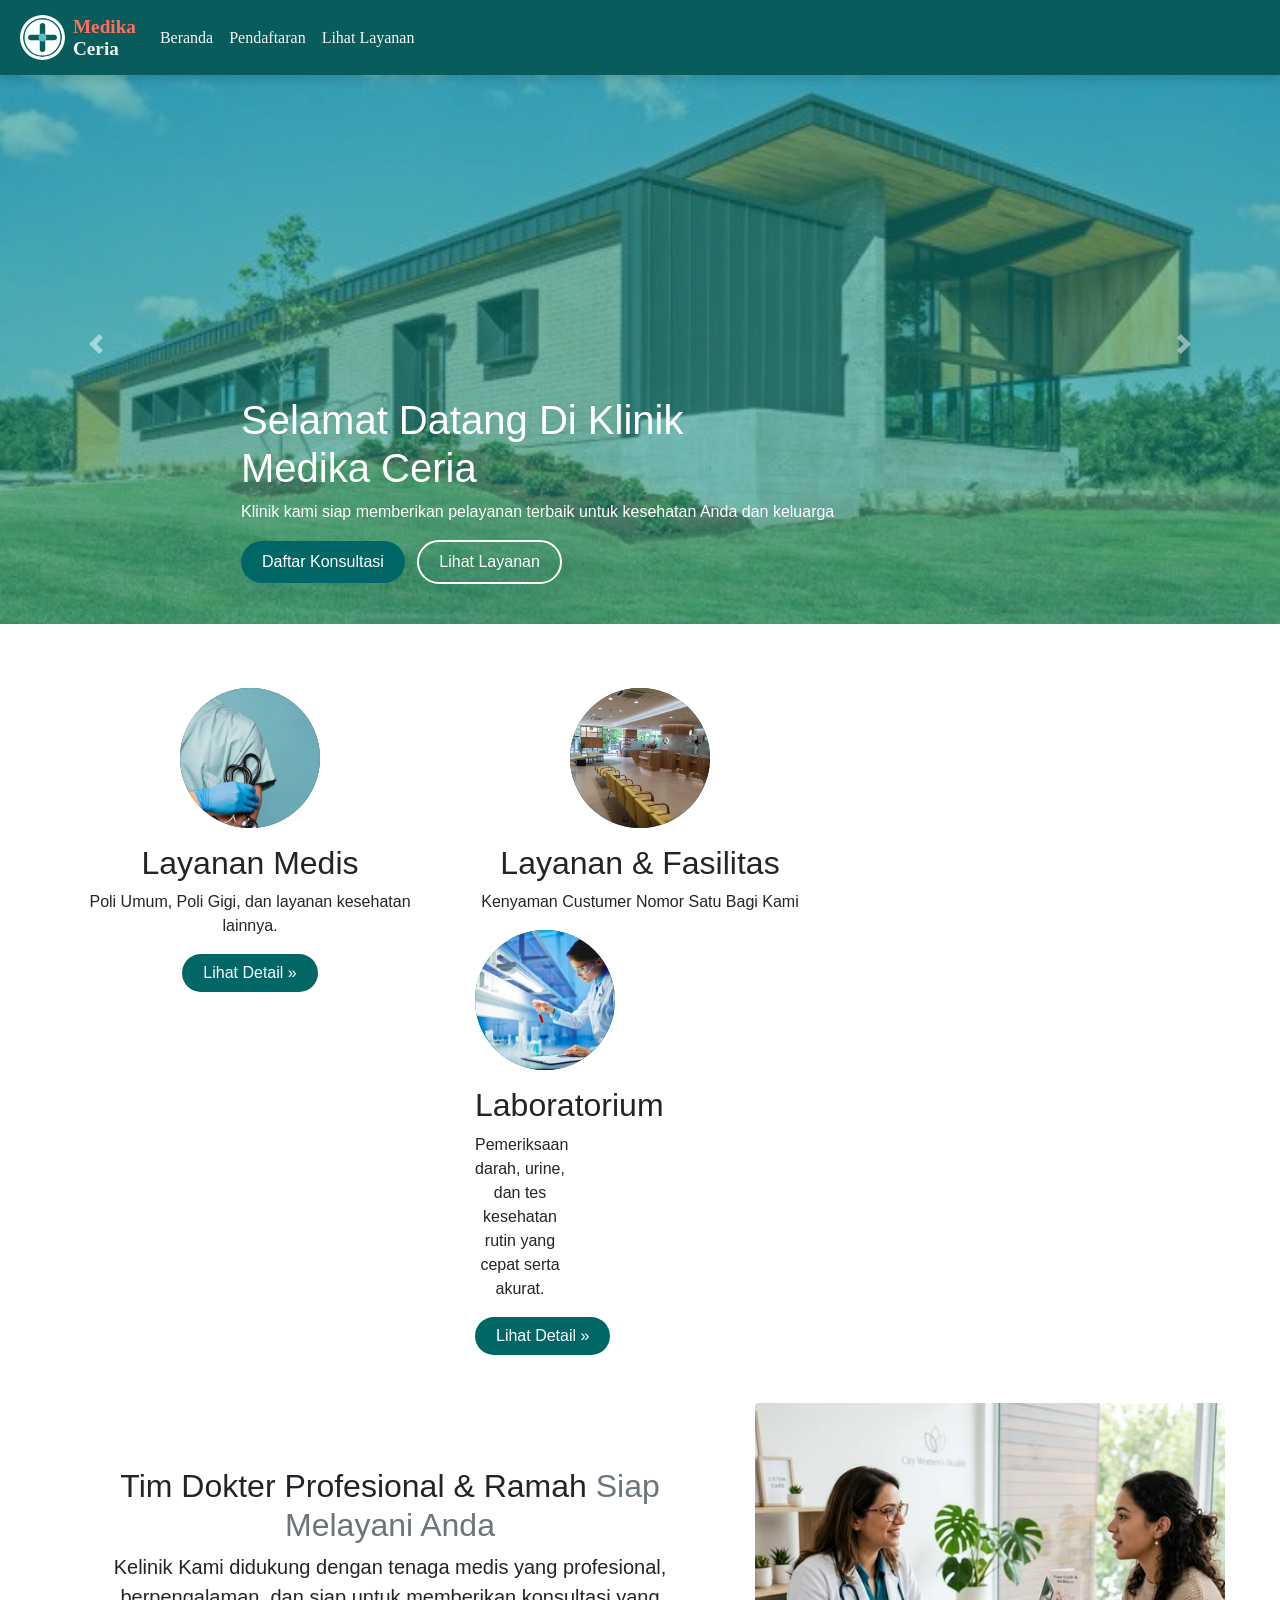
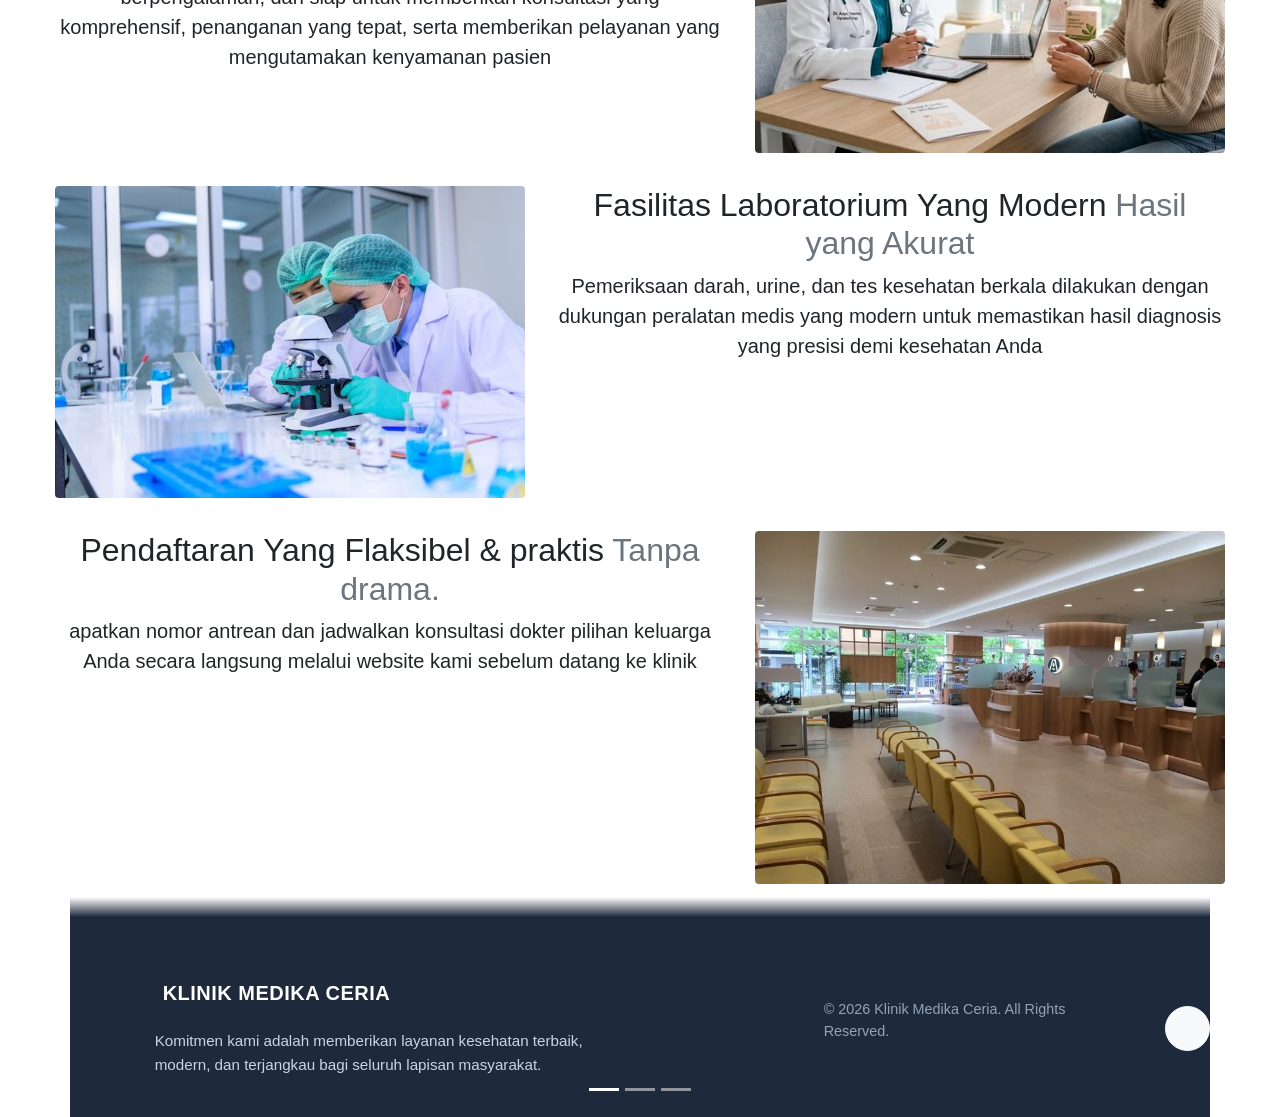
==== index.html @ 78ac5f6f "update index html" ====
<!doctype html>
<html lang="en">
  <head>
    <meta charset="utf-8">
    <meta name="viewport" content="width=device-width, initial-scale=1, shrink-to-fit=no">
    <meta name="description" content="">
    <meta name="author" content="">
    <link rel="icon" href="./favicon.ico">

    <title>Klinik Medika Ceria</title>

    <!-- Bootstrap core CSS -->
    <link href="./dist/css/bootstrap.min.css" rel="stylesheet">

    <!-- Custom styles for this template -->
    <link href="carousel.css" rel="stylesheet">

    <li class="nav-item active">
  <!-- UBAH DI SINI: href="Beranda" menjadi href="#layanan" -->
  <a class="nav-link" href="#layanan">Beranda <span class="sr-only">(current)</span></a>
</li>

  
  <style>
    /* Efek Hover pada Menu Navigasi */
.navbar-nav .nav-link {
  transition: all 0.3s ease;
  border-radius: 15px;
}

.navbar-nav .nav-link:hover {
  background-color: rgba(255, 255, 255, 0.15);
  color: #ffffff !important;
}

/* Penyesuaian bayangan Navbar */
.navbar.shadow-sm {
  box-shadow: 0 4px 10px rgba(0, 0, 0, 0.15) !important;
}

      /* Mengatur font untuk seluruh navbar */
      .navbar {
        font-family: 'Georgia', 'times new roman';
      }

      /* Mengatur font dan ukuran teks Nama Klinik */
      .navbar-brand {
        font-size: 1.3rem;
        font-weight: bold;
      }

      /* Mengatur font dan ukuran teks Menu Navigasi */
      .navbar-nav .nav-link {
        font-size: 1rem;
        font-weight: 500;
      }
      /* sesuaiin gambar carousel */
      .carousel-item {
        height: 35rem;
        background-color: #777;
      }

      .carousel-item > img {
        position: absolute;
        top: 0;
        left: 0;
        min-width: 100%;
        height: 35rem;
        object-fit: cover;
      }


      html {
  scroll-behavior: smooth;
}
        </style>
      </head>
      <body>

        <header>
      <nav class="navbar navbar-expand-md navbar-dark fixed-top shadow-sm" style="background-color: #085C5C; padding: 10px 20px;">

        <a class="navbar-brand d-flex align-items-center" href="index.html" style="color: #f9f7f7"> 
          <img src="logo-klinik.svg" alt="Logo Klinik Medika Ceria" width="45" height="45" class="mr-2" style="background: white; padding: 3px; border-radius: 50%;">
          <span style="line-height: 1.1; font-weight: bold; font-size: 1.2rem;">
            <span style="color: #FF6F61;">Medika</span><br>
            <span style="color: #f6f7f7;">Ceria</span>
          </span>
        </a>

        <button class="navbar-toggler" type="button" data-toggle="collapse" data-target="#navbarCollapse" aria-controls="navbarCollapse" aria-expanded="false" aria-label="Toggle navigation">
          <span class="navbar-toggler-icon"></span>
        </button>
        <div class="collapse navbar-collapse" id="navbarCollapse">
          <ul class="navbar-nav mr-auto">
            <li class="nav-item active">
              <!-- Href diarahkan ke #layanan -->
              <a class="nav-link" href="beranda.html" style="color: #f9f7f7">Beranda <span class="sr-only">(current)</span></a>
            </li>
            <li class="nav-item">
              <a class="nav-link" href="pendaftaran.html" style="color: #f9f7f7">Pendaftaran</a>
            </li>
            <li class="nav-item">
              <a class="nav-link" href="lihatlayanan.html" style="color: #f9f7f7">Lihat Layanan</a>
            </li>
          </ul>
          
        </div>
      </nav>
    </header>

    <main role="main">

      <div id="myCarousel" class="carousel slide" data-ride="carousel">
        <ol class="carousel-indicators">
    <li data-target="#myCarousel" data-slide-to="0" class="active"></li>
    <li data-target="#myCarousel" data-slide-to="1"></li>
    <li data-target="#myCarousel" data-slide-to="2"></li>
  </ol>

        <div class="carousel-inner">
          <div class="carousel-item active" style ="height:35rem; background: linear-gradient(rgba(13,148,136,0.75), rgba(13,148,136,0.75)), center/cover;">
            <img class="first-slide d-block w-100" src="foto/klinik-slide1.jpg" class="first-slide d-block w-100" alt="Foto Klinik 1">
            <div style="position: absolute; top: 0; left: 0; width: 100%; height: 100%; background: rgba(13, 148, 136, 0.55);"></div>
            <div class="container h-100 d-flex align-items-center"  style="position: relative; z-index: 2;" >
              <div class="carousel-caption text-left">
                <h1>Selamat Datang Di Klinik<br>Medika Ceria</h1>
                <p>Klinik kami siap memberikan pelayanan terbaik untuk kesehatan Anda dan keluarga</p>
                <div>
                <a class="btn text-white mr-2" href="#" style="background:#006666; border-radius:30px; padding:8px 20px;">Daftar Konsultasi</a>
                <a class="btn text-white" href="#" style="border:2px solid #fff; border-radius:30px; padding:8px 20px;">Lihat Layanan</a>
              </div>
            </div>
          </div>
          </div>

          <div class="carousel-item" style="height: 35rem; position: relative;">
  <img class="second-slide d-block w-100" src="foto/timmedis-slide2.jpg" alt="Foto Dokter" style="height: 35rem; object-fit: cover; object-position: center top;">
  <div style="position: absolute; top: 0; left: 0; width: 100%; height: 100%; background: rgba(13, 148, 136, 0.55);"></div>
  <div class="container h-100 d-flex align-items-center" style="position: relative; z-index: 2;">
    <div class="carousel-caption text-center">
      <h1>Tim Dokter Profesional</h1>
      <p>Konsultasikan masalah kesehatan Anda langsung dengan ahlinya</p>
      <div>
        <a class="btn text-white" href="jadwal-dokter.html" style="background:#006666; border-radius:30px; padding:8px 20px;">Lihat Jadwal Dokter</a>
      </div>
    </div>
  </div>
</div>


<div class="carousel-item" style="height: 35rem; position: relative;">
  <img class="third-slide d-block w-100" src="foto/labor-slide3.jpg" alt="Foto Laboratorium" style="height: 35rem; object-fit: cover; object-position: center top;"">
  <div style="position: absolute; top: 0; left: 0; width: 100%; height: 100%; background: rgba(13, 148, 136, 0.55);"></div>
  <div class="container h-100 d-flex align-items-center" style="position: relative; z-index: 2;">
    <div class="carousel-caption text-right">
      <h1>Laboratorium Lengkap</h1>
      <p>Fasilitas pemeriksaan laboratorium yang cepat, tepat, dan akurat</p>
      <div>
      </div>
    </div>
  </div>
</div>
        <a class="carousel-control-prev" href="#myCarousel" role="button" data-slide="prev">
          <span class="carousel-control-prev-icon" aria-hidden="true"></span>
          <span class="sr-only">Previous</span>
        </a>
        <a class="carousel-control-next" href="#myCarousel" role="button" data-slide="next">
          <span class="carousel-control-next-icon" aria-hidden="true"></span>
          <span class="sr-only">Next</span>
        </a>
      </div>


      <!-- Marketing messaging and featurettes
      ================================================== -->
      <!-- Wrap the rest of the page in another container to center all the content. -->

      <div id="layanan" class="container marketing mt-5 pt-3">

        <!-- Three columns of text below the carousel -->
       <div class="row text-center">

  <!-- Kolom 1: Layanan Medis / Poli Umum -->
  <div class="row text-center">

  <!-- Kolom 1: Layanan Medis -->
  <div class="col-lg-4 mb-4">
    <div class="rounded-circle mx-auto mb-3 d-flex align-items-center justify-content-center shadow" style="width: 140px; height: 140px; background-color: #085C5C; overflow: hidden;">
      <img src="foto/stetoskop.jpg" alt="Stetoskop" style="width: 100%; height: 100%; object-fit: cover; object-position: center top;">
    </div>
    <h2>Layanan Medis</h2>
    <p>Poli Umum, Poli Gigi, dan layanan kesehatan lainnya.</p>
    <p>
      <a class="btn text-white" href="layananmedis" style="background-color: #006666; border-radius: 20px; padding: 6px 20px;">Lihat Detail &raquo;</a>
    </p>
  </div>

  <!-- Kolom 2: layanan & fasilitas  -->
  <div class="col-lg-4 mb-4">
    <div class="rounded-circle mx-auto mb-3 d-flex align-items-center justify-content-center shadow" style="width: 140px; height: 140px; background-color: #085C5C; overflow: hidden;">
      <img src="foto/fasilitas-klinik.jpg" alt="Poli Gigi" style="width: 100%; height: 100%; object-fit: cover; object-position: center top;">
    </div>
    <h2>Layanan & Fasilitas </h2>
    <p>Kenyaman Custumer Nomor Satu Bagi Kami</p>
    <p>
     

  <!-- Kolom 3: Laboratorium -->
  <div class="col-lg-4 mb-4">
    <div class="rounded-circle mx-auto mb-3 d-flex align-items-center justify-content-center shadow" style="width: 140px; height: 140px; background-color: #085C5C; overflow: hidden;">
      <img src="foto/labor.jpg" alt="Laboratorium" style="width: 100%; height: 100%; object-fit: cover; object-position: center top;">
    </div>
    <h2>Laboratorium</h2>
    <p>Pemeriksaan darah, urine, dan tes kesehatan rutin yang cepat serta akurat.</p>
    <p>
      <a class="btn text-white" href="layanan.html#lab" style="background-color: #006666; border-radius: 20px; padding: 6px 20px;">Lihat Detail &raquo;</a>
    </p>
  </div>

</div>

        <!-- START THE FEATURETTES -->

        <hr class="featurette-divider">

        <div class="row featurette align-items-center">
          <div class="col-md-7">
            <h2 class="featurette-heading">Tim Dokter Profesional & Ramah <span class="text-muted">Siap Melayani Anda</span></h2>
            <p class="lead">Kelinik Kami didukung dengan tenaga medis yang profesional, berpengalaman, dan siap untuk memberikan konsultasi yang komprehensif, penanganan yang tepat, serta memberikan pelayanan yang mengutamakan kenyamanan pasien</p>
          </div>
          <div class="col-md-5">
            <img class="featurette-image img-fluid mx-auto rounded shadow" src="foto/konsultasi-medis.jpg" alt="konsultasi-medis" style="width: 500px; height: 350px; object-fit: cover;">
          </div>
        </div>

        <hr class="featurette-divider">

        
        <div class="row featurette">
          <div class="col-md-7 order-md-2">
            <h2 class="featurette-heading">Fasilitas Laboratorium Yang Modern <span class="text-muted">Hasil yang Akurat</span></h2>
            <p class="lead">Pemeriksaan darah, urine, dan tes kesehatan berkala dilakukan dengan dukungan peralatan medis yang  modern untuk memastikan hasil diagnosis yang presisi demi kesehatan Anda</p>
          </div>
          <div class="col-md-5 order-md-1">
            <img class="featurette-image img-fluid mx-auto rounded shadow" src="foto/lab-modern.jpg" alt="lab-modern">
          </div>
        </div>

        <hr class="featurette-divider">


        <div class="row featurette">
          <div class="col-md-7">
            <h2 class="featurette-heading">Pendaftaran Yang Flaksibel & praktis <span class="text-muted">Tanpa drama.</span></h2>
            <p class="lead">apatkan nomor antrean dan jadwalkan konsultasi dokter pilihan keluarga Anda secara langsung melalui website kami sebelum datang ke klinik</p>
          </div>
          <div class="col-md-5">
            <img class="featurette-image img-fluid mx-auto rounded shadow" src="foto/fasilitas-klinik.jpg" alt="Fasilitas_klinik">
          </div>
        </div>

        <hr class="featurette-divider">

        <!-- /END THE FEATURETTES -->

      </div><!-- /.container -->


      <!-- FOOTER -->
      <!-- FOOTER KLINIK MEDIKA CERIA -->
<footer class="text-white pt-5 pb-4" style="background-color: #1e293b; position: relative;">
  <!-- Efek Bayangan / Gradasi Atas -->
  <div style="position: absolute; top: -20px; left: 0; width: 100%; height: 20px; background: linear-gradient(to bottom, transparent, #1e293b);"></div>

  <div class="container text-left text-md-left">
    <div class="row text-left text-md-left">

      <!-- Kolom 1: Profil / Deskripsi Klinik -->
      <div class="col-md-5 col-lg-5 col-xl-5 mx-auto mt-3">
        <h5 class="text-uppercase mb-4 font-weight-bold d-flex align-items-center" style="letter-spacing: 0.5px;">
          <i class="fa-solid fa-house-medical mr-2" style="color: #63baba; font-size: 1.5rem;"></i>
          Klinik Medika Ceria
        </h5>
        <p style="color: #cbd5e1; line-height: 1.6; font-size: 0.95rem;">
          Komitmen kami adalah memberikan layanan kesehatan terbaik, modern, dan terjangkau bagi seluruh lapisan masyarakat.
        </p>
      </div>

    <hr class="mb-4" style="border-top: 1px solid #334155;">

   <!-- Bagian Hak Cipta & Tombol Kembali ke Atas -->
        <div class="row align-items-center">
          <div class="col-md-7 col-lg-8">
            <p style="color: #94a3b8; font-size: 0.9rem;">
              &copy; 2026 Klinik Medika Ceria. All Rights Reserved.
            </p>
          </div>
          
          <!-- Tombol Panah (Scroll ke Atas) -->
          <div class="col-4 col-md-4 text-right">
    <a href="#" class="btn btn-light rounded-circle shadow d-inline-flex align-items-center justify-content-center" style="width: 45px; height: 45px;">
      <i class="fa-solid fa-arrow-up" style="color: #1e293b;"></i>
    </a>
  </div>
</div>
</div>
  </div>

  </div>
</footer>

    <!-- Bootstrap core JavaScript
    ================================================== -->
    <!-- Placed at the end of the document so the pages load faster -->
    <script src="https://code.jquery.com/jquery-3.2.1.slim.min.js" integrity="sha384-KJ3o2DKtIkvYIK3UENzmM7KCkRr/rE9/Qpg6aAZGJwFDMVNA/GpGFF93hXpG5KkN" crossorigin="anonymous"></script>
    <script>window.jQuery || document.write('<script src="./assets/js/vendor/jquery-slim.min.js"><\/script>')</script>
    <script src="./assets/js/vendor/popper.min.js"></script>
    <script src="./dist/js/bootstrap.min.js"></script>
    <!-- Just to make our placeholder images work. Don't actually copy the next line! -->
    <script src="./assets/js/vendor/holder.min.js"></script>
  </body>
</html>
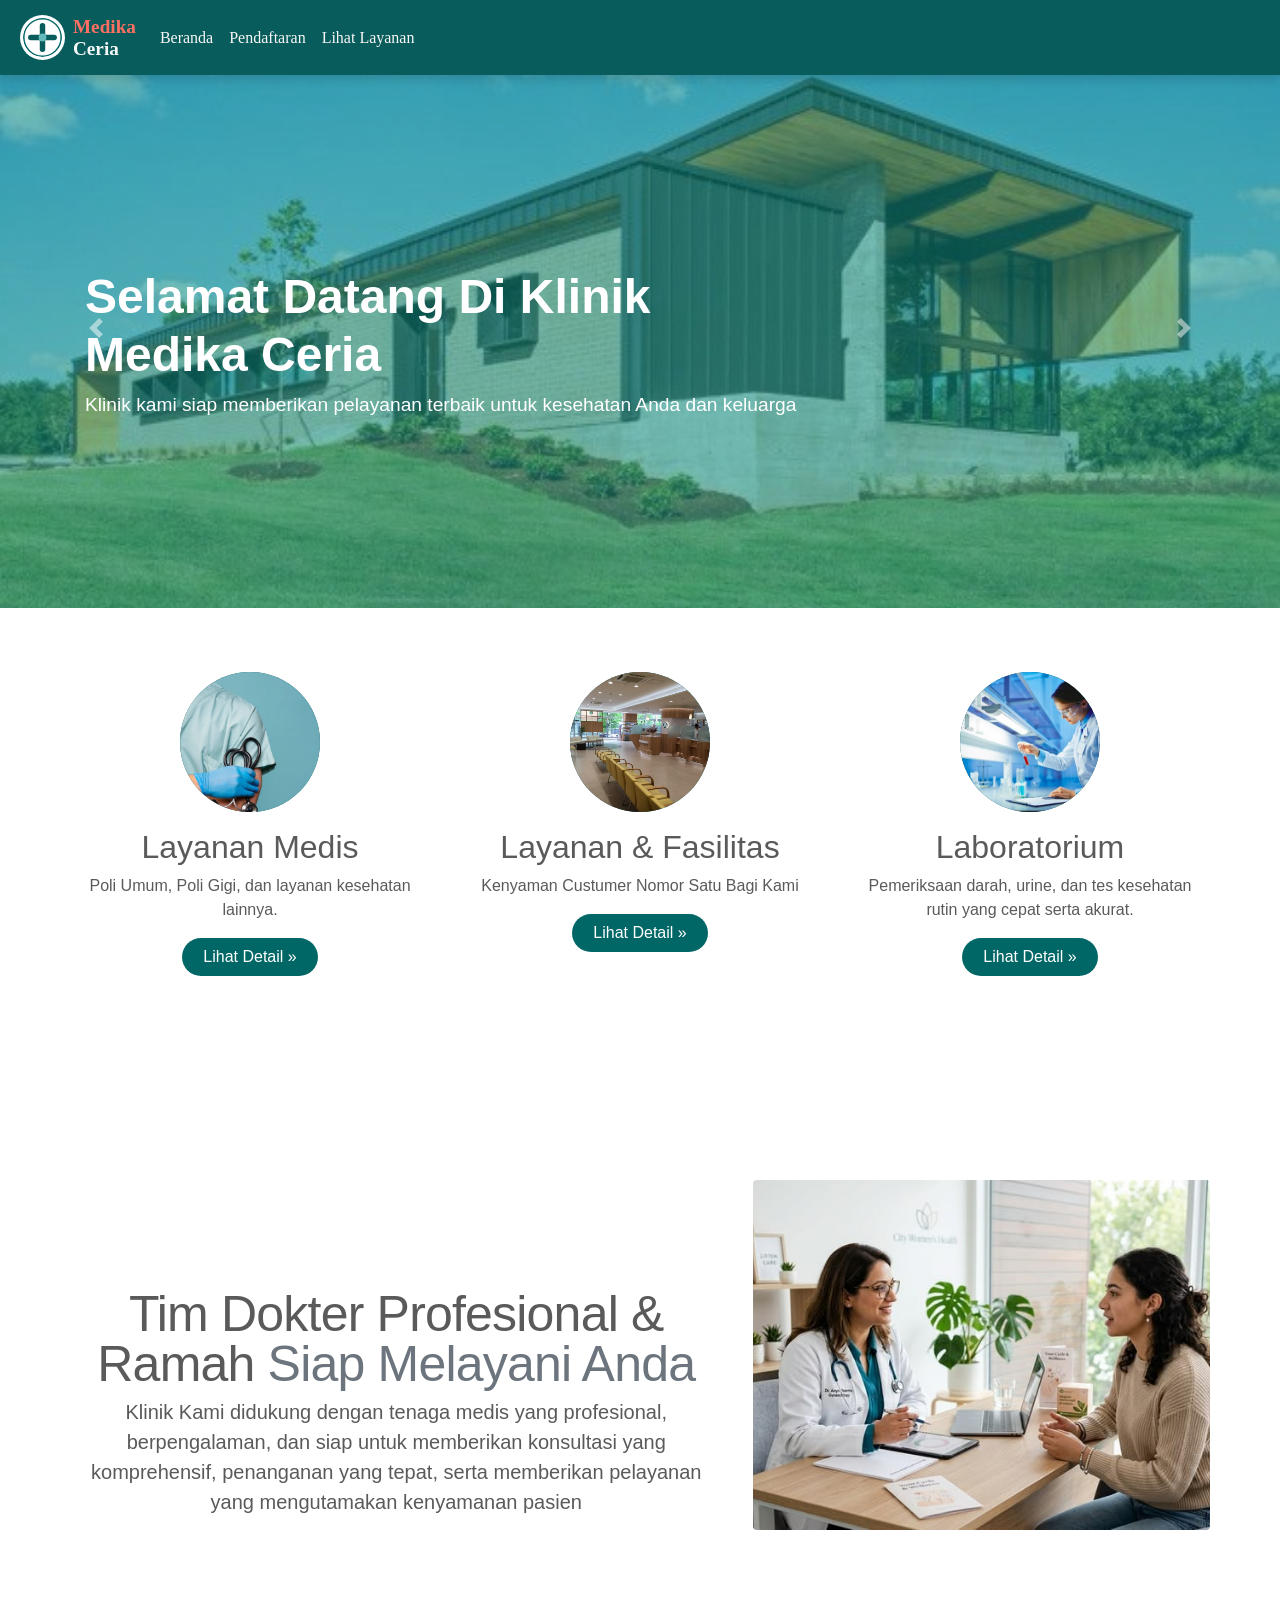
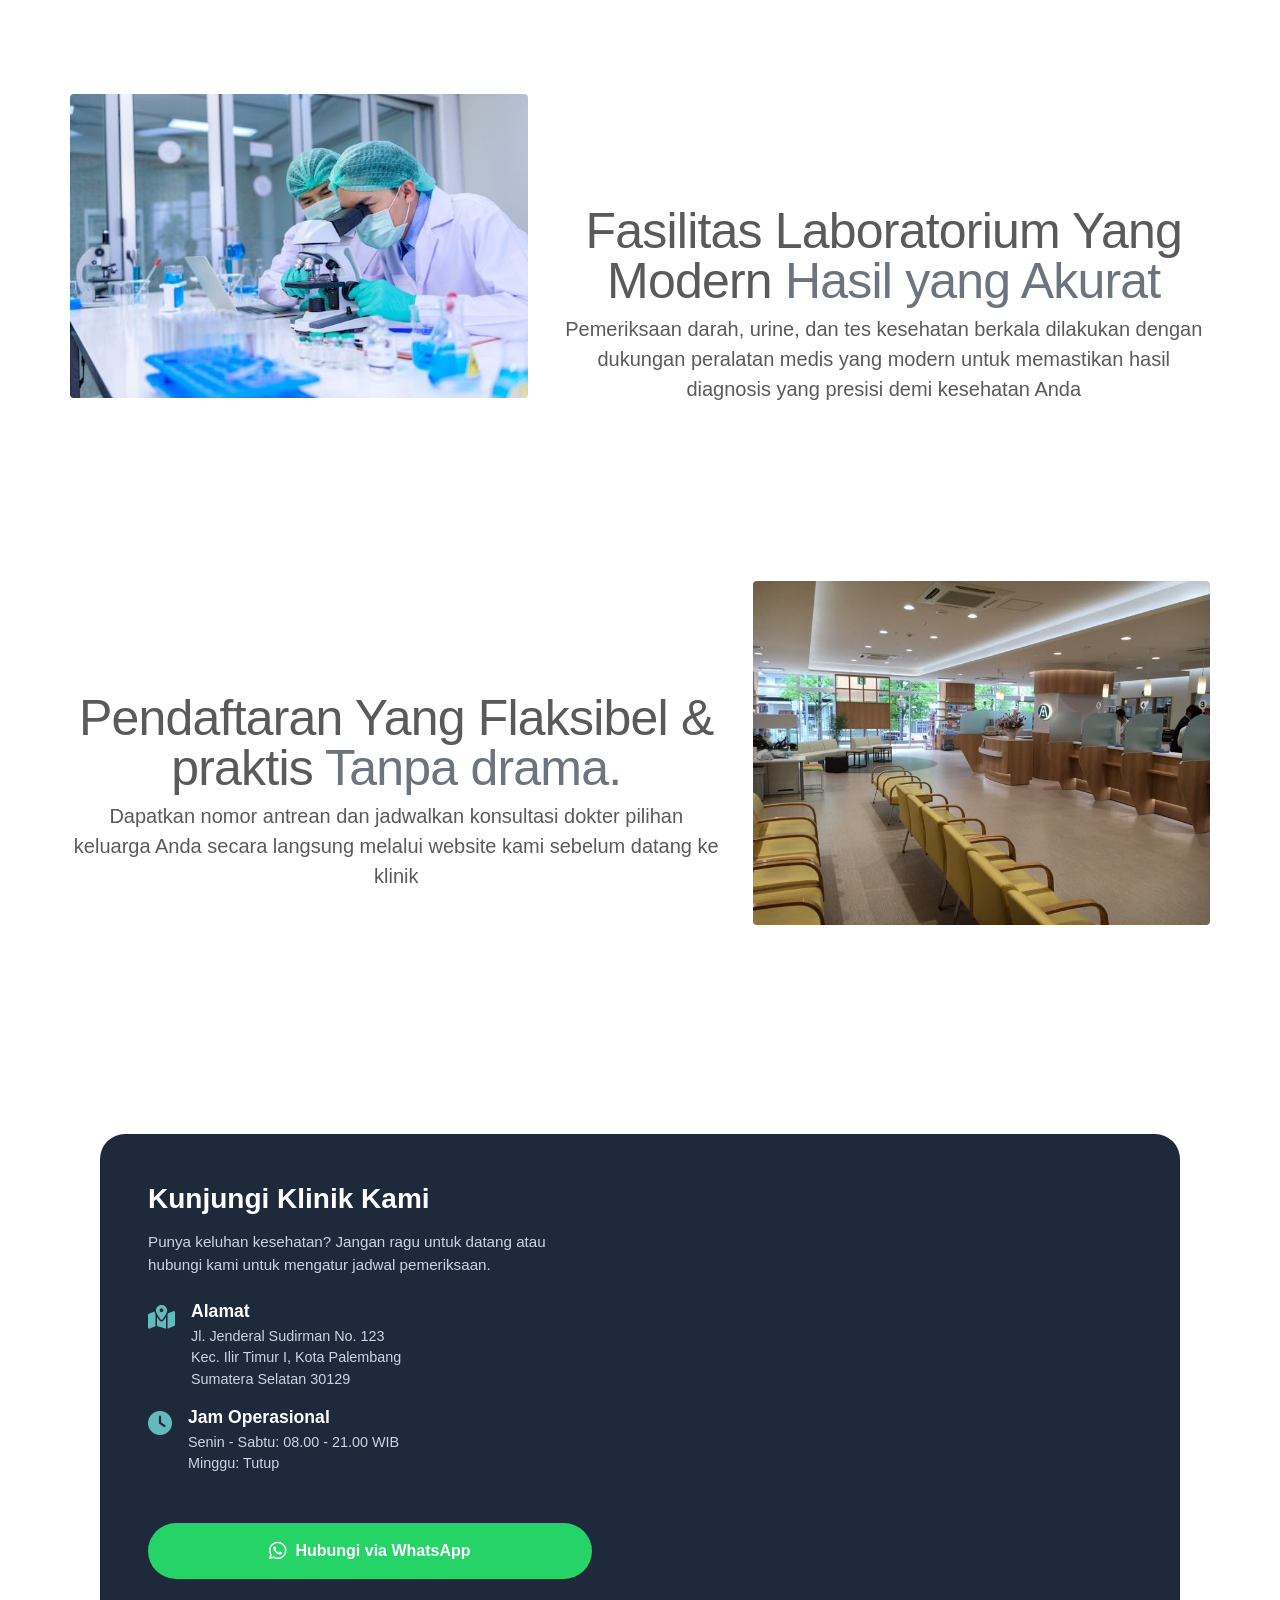
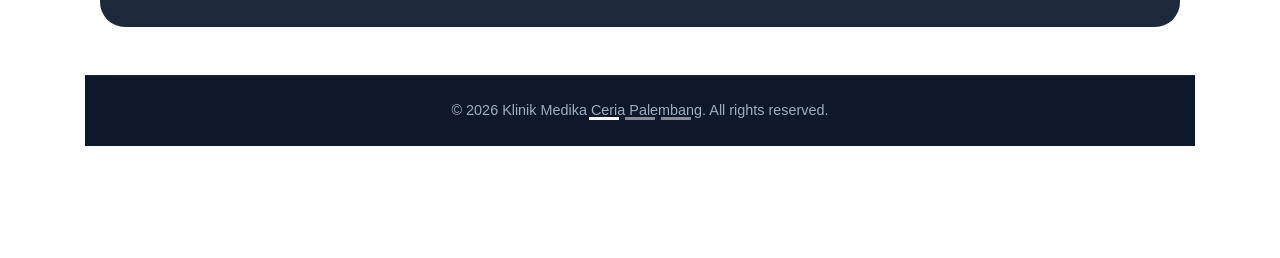
==== commit 580ad01b: "update index html" ====
--- a/index.html
+++ b/index.html
@@ -11,76 +11,18 @@
 
     <!-- Bootstrap core CSS -->
     <link href="./dist/css/bootstrap.min.css" rel="stylesheet">
-
-    <!-- Custom styles for this template -->
+    <!-- Load FontAwesome untuk Ikon -->
+    <link rel="stylesheet" href="https://cdnjs.cloudflare.com/ajax/libs/font-awesome/6.4.0/css/all.min.css">
+    
+    <!-- Panggil file CSS yang baru kita buat -->
     <link href="carousel.css" rel="stylesheet">
-
-    <li class="nav-item active">
-  <!-- UBAH DI SINI: href="Beranda" menjadi href="#layanan" -->
-  <a class="nav-link" href="#layanan">Beranda <span class="sr-only">(current)</span></a>
-</li>
-
-  
-  <style>
-    /* Efek Hover pada Menu Navigasi */
-.navbar-nav .nav-link {
-  transition: all 0.3s ease;
-  border-radius: 15px;
-}
-
-.navbar-nav .nav-link:hover {
-  background-color: rgba(255, 255, 255, 0.15);
-  color: #ffffff !important;
-}
-
-/* Penyesuaian bayangan Navbar */
-.navbar.shadow-sm {
-  box-shadow: 0 4px 10px rgba(0, 0, 0, 0.15) !important;
-}
-
-      /* Mengatur font untuk seluruh navbar */
-      .navbar {
-        font-family: 'Georgia', 'times new roman';
-      }
-
-      /* Mengatur font dan ukuran teks Nama Klinik */
-      .navbar-brand {
-        font-size: 1.3rem;
-        font-weight: bold;
-      }
-
-      /* Mengatur font dan ukuran teks Menu Navigasi */
-      .navbar-nav .nav-link {
-        font-size: 1rem;
-        font-weight: 500;
-      }
-      /* sesuaiin gambar carousel */
-      .carousel-item {
-        height: 35rem;
-        background-color: #777;
-      }
-
-      .carousel-item > img {
-        position: absolute;
-        top: 0;
-        left: 0;
-        min-width: 100%;
-        height: 35rem;
-        object-fit: cover;
-      }
-
-
-      html {
-  scroll-behavior: smooth;
-}
-        </style>
-      </head>
-      <body>
+  </head>
+  <body>
 
         <header>
-      <nav class="navbar navbar-expand-md navbar-dark fixed-top shadow-sm" style="background-color: #085C5C; padding: 10px 20px;">
-
-        <a class="navbar-brand d-flex align-items-center" href="index.html" style="color: #f9f7f7"> 
+         <nav class="navbar navbar-expand-md navbar-dark fixed-top shadow-sm" style="background-color: #085C5C; padding: 10px 20px;">
+
+          <a class="navbar-brand d-flex align-items-center" href="index.html" style="color: #f9f7f7"> 
           <img src="logo-klinik.svg" alt="Logo Klinik Medika Ceria" width="45" height="45" class="mr-2" style="background: white; padding: 3px; border-radius: 50%;">
           <span style="line-height: 1.1; font-weight: bold; font-size: 1.2rem;">
             <span style="color: #FF6F61;">Medika</span><br>
@@ -95,7 +37,7 @@
           <ul class="navbar-nav mr-auto">
             <li class="nav-item active">
               <!-- Href diarahkan ke #layanan -->
-              <a class="nav-link" href="beranda.html" style="color: #f9f7f7">Beranda <span class="sr-only">(current)</span></a>
+              <a class="nav-link" href="index.html" style="color: #f9f7f7">Beranda <span class="sr-only">(current)</span></a>
             </li>
             <li class="nav-item">
               <a class="nav-link" href="pendaftaran.html" style="color: #f9f7f7">Pendaftaran</a>
@@ -117,24 +59,21 @@
     <li data-target="#myCarousel" data-slide-to="1"></li>
     <li data-target="#myCarousel" data-slide-to="2"></li>
   </ol>
-
-        <div class="carousel-inner">
-          <div class="carousel-item active" style ="height:35rem; background: linear-gradient(rgba(13,148,136,0.75), rgba(13,148,136,0.75)), center/cover;">
-            <img class="first-slide d-block w-100" src="foto/klinik-slide1.jpg" class="first-slide d-block w-100" alt="Foto Klinik 1">
-            <div style="position: absolute; top: 0; left: 0; width: 100%; height: 100%; background: rgba(13, 148, 136, 0.55);"></div>
-            <div class="container h-100 d-flex align-items-center"  style="position: relative; z-index: 2;" >
-              <div class="carousel-caption text-left">
-                <h1>Selamat Datang Di Klinik<br>Medika Ceria</h1>
-                <p>Klinik kami siap memberikan pelayanan terbaik untuk kesehatan Anda dan keluarga</p>
-                <div>
-                <a class="btn text-white mr-2" href="#" style="background:#006666; border-radius:30px; padding:8px 20px;">Daftar Konsultasi</a>
-                <a class="btn text-white" href="#" style="border:2px solid #fff; border-radius:30px; padding:8px 20px;">Lihat Layanan</a>
-              </div>
+<div class="carousel-inner">
+          
+          <!-- SLIDE 1 -->
+          <div class="carousel-item active" style="height: 35rem; position: relative;">
+            <img class="d-block w-100" src="foto/klinik-slide1.jpg" alt="Foto Klinik 1" style="position: absolute; top: 0; left: 0; width: 100%; height: 100%; object-fit: cover; z-index: 1;">
+             <div style="position: absolute; top: 0; left: 0; width: 100%; height: 100%; background: rgba(13, 148, 136, 0.55); z-index: 2;"></div>
+              <div class="container h-100 d-flex align-items-center" style="position: relative; z-index: 3;">
+                 <div class="text-white text-left mt-5">
+                <h1 style="font-weight: bold; font-size: 3rem;">Selamat Datang Di Klinik<br>Medika Ceria</h1>
+                <p style="font-size: 1.2rem;">Klinik kami siap memberikan pelayanan terbaik untuk kesehatan Anda dan keluarga</p>
+               </div>
             </div>
           </div>
-          </div>
-
-          <div class="carousel-item" style="height: 35rem; position: relative;">
+
+<div class="carousel-item" style="height: 35rem; position: relative;">
   <img class="second-slide d-block w-100" src="foto/timmedis-slide2.jpg" alt="Foto Dokter" style="height: 35rem; object-fit: cover; object-position: center top;">
   <div style="position: absolute; top: 0; left: 0; width: 100%; height: 100%; background: rgba(13, 148, 136, 0.55);"></div>
   <div class="container h-100 d-flex align-items-center" style="position: relative; z-index: 2;">
@@ -142,7 +81,7 @@
       <h1>Tim Dokter Profesional</h1>
       <p>Konsultasikan masalah kesehatan Anda langsung dengan ahlinya</p>
       <div>
-        <a class="btn text-white" href="jadwal-dokter.html" style="background:#006666; border-radius:30px; padding:8px 20px;">Lihat Jadwal Dokter</a>
+        <a class="btn text-white" href="layananmedis.html" style="background:#006666; border-radius:30px; padding:8px 20px;">Lihat Jadwal Dokter</a>
       </div>
     </div>
   </div>
@@ -150,14 +89,14 @@
 
 
 <div class="carousel-item" style="height: 35rem; position: relative;">
-  <img class="third-slide d-block w-100" src="foto/labor-slide3.jpg" alt="Foto Laboratorium" style="height: 35rem; object-fit: cover; object-position: center top;"">
-  <div style="position: absolute; top: 0; left: 0; width: 100%; height: 100%; background: rgba(13, 148, 136, 0.55);"></div>
-  <div class="container h-100 d-flex align-items-center" style="position: relative; z-index: 2;">
-    <div class="carousel-caption text-right">
-      <h1>Laboratorium Lengkap</h1>
-      <p>Fasilitas pemeriksaan laboratorium yang cepat, tepat, dan akurat</p>
-      <div>
-      </div>
+   <img class="third-slide d-block w-100" src="foto/labor-slide3.jpg" alt="Foto Laboratorium" style="height: 35rem; object-fit: cover; object-position: center top;"">
+     <div style="position: absolute; top: 0; left: 0; width: 100%; height: 100%; background: rgba(13, 148, 136, 0.55);"></div>
+       <div class="container h-100 d-flex align-items-center" style="position: relative; z-index: 2;">
+         <div class="carousel-caption text-right">
+           <h1>Laboratorium Lengkap</h1>
+             <p>Fasilitas pemeriksaan laboratorium yang cepat, tepat, dan akurat</p>
+          <div>
+       </div>
     </div>
   </div>
 </div>
@@ -192,7 +131,7 @@
     <h2>Layanan Medis</h2>
     <p>Poli Umum, Poli Gigi, dan layanan kesehatan lainnya.</p>
     <p>
-      <a class="btn text-white" href="layananmedis" style="background-color: #006666; border-radius: 20px; padding: 6px 20px;">Lihat Detail &raquo;</a>
+      <a class="btn text-white" href="layananmedis.html" style="background-color: #006666; border-radius: 20px; padding: 6px 20px;">Lihat Detail &raquo;</a>
     </p>
   </div>
 
@@ -204,7 +143,9 @@
     <h2>Layanan & Fasilitas </h2>
     <p>Kenyaman Custumer Nomor Satu Bagi Kami</p>
     <p>
-     
+      <a class="btn text-white" href="layananfasilitas.html" style="background-color: #006666; border-radius: 20px; padding: 6px 20px;">Lihat Detail &raquo;</a>
+     </p>
+    </div>
 
   <!-- Kolom 3: Laboratorium -->
   <div class="col-lg-4 mb-4">
@@ -214,7 +155,7 @@
     <h2>Laboratorium</h2>
     <p>Pemeriksaan darah, urine, dan tes kesehatan rutin yang cepat serta akurat.</p>
     <p>
-      <a class="btn text-white" href="layanan.html#lab" style="background-color: #006666; border-radius: 20px; padding: 6px 20px;">Lihat Detail &raquo;</a>
+      <a class="btn text-white" href="laboratorium.html" style="background-color: #006666; border-radius: 20px; padding: 6px 20px;">Lihat Detail &raquo;</a>
     </p>
   </div>
 
@@ -227,7 +168,7 @@
         <div class="row featurette align-items-center">
           <div class="col-md-7">
             <h2 class="featurette-heading">Tim Dokter Profesional & Ramah <span class="text-muted">Siap Melayani Anda</span></h2>
-            <p class="lead">Kelinik Kami didukung dengan tenaga medis yang profesional, berpengalaman, dan siap untuk memberikan konsultasi yang komprehensif, penanganan yang tepat, serta memberikan pelayanan yang mengutamakan kenyamanan pasien</p>
+            <p class="lead">Klinik Kami didukung dengan tenaga medis yang profesional, berpengalaman, dan siap untuk memberikan konsultasi yang komprehensif, penanganan yang tepat, serta memberikan pelayanan yang mengutamakan kenyamanan pasien</p>
           </div>
           <div class="col-md-5">
             <img class="featurette-image img-fluid mx-auto rounded shadow" src="foto/konsultasi-medis.jpg" alt="konsultasi-medis" style="width: 500px; height: 350px; object-fit: cover;">
@@ -253,7 +194,7 @@
         <div class="row featurette">
           <div class="col-md-7">
             <h2 class="featurette-heading">Pendaftaran Yang Flaksibel & praktis <span class="text-muted">Tanpa drama.</span></h2>
-            <p class="lead">apatkan nomor antrean dan jadwalkan konsultasi dokter pilihan keluarga Anda secara langsung melalui website kami sebelum datang ke klinik</p>
+            <p class="lead">Dapatkan nomor antrean dan jadwalkan konsultasi dokter pilihan keluarga Anda secara langsung melalui website kami sebelum datang ke klinik</p>
           </div>
           <div class="col-md-5">
             <img class="featurette-image img-fluid mx-auto rounded shadow" src="foto/fasilitas-klinik.jpg" alt="Fasilitas_klinik">
@@ -268,48 +209,78 @@
 
 
       <!-- FOOTER -->
-      <!-- FOOTER KLINIK MEDIKA CERIA -->
-<footer class="text-white pt-5 pb-4" style="background-color: #1e293b; position: relative;">
-  <!-- Efek Bayangan / Gradasi Atas -->
-  <div style="position: absolute; top: -20px; left: 0; width: 100%; height: 20px; background: linear-gradient(to bottom, transparent, #1e293b);"></div>
-
-  <div class="container text-left text-md-left">
-    <div class="row text-left text-md-left">
-
-      <!-- Kolom 1: Profil / Deskripsi Klinik -->
-      <div class="col-md-5 col-lg-5 col-xl-5 mx-auto mt-3">
-        <h5 class="text-uppercase mb-4 font-weight-bold d-flex align-items-center" style="letter-spacing: 0.5px;">
-          <i class="fa-solid fa-house-medical mr-2" style="color: #63baba; font-size: 1.5rem;"></i>
-          Klinik Medika Ceria
-        </h5>
-        <p style="color: #cbd5e1; line-height: 1.6; font-size: 0.95rem;">
-          Komitmen kami adalah memberikan layanan kesehatan terbaik, modern, dan terjangkau bagi seluruh lapisan masyarakat.
-        </p>
+      <!-- KONTAK & LOKASI KLINIK -->
+<section id="kontak" class="py-5 bg-white">
+  <div class="container">
+    <div class="card border-0 shadow-lg overflow-hidden" style="border-radius: 25px; background-color: #1e293b;">
+      <div class="row no-gutters">
+        
+        <!-- KOLOM KIRI: INFO KONTAK (TAMPILAN GELAP SESUAI KODE KAMU) -->
+        <div class="col-lg-6 p-4 p-lg-5 text-white d-flex flex-column justify-content-center">
+          <h2 class="h3 font-weight-bold mb-3 text-white">Kunjungi Klinik Kami</h2>
+          <p class="mb-4" style="color: #cbd5e1; font-size: 0.95rem;">
+            Punya keluhan kesehatan? Jangan ragu untuk datang atau hubungi kami untuk mengatur jadwal pemeriksaan.
+          </p>
+
+          <div class="mb-4">
+            <!-- Alamat -->
+            <div class="d-flex align-items-start mb-3">
+              <i class="fa-solid fa-map-location-dot text-2xl mr-3 mt-1" style="color: #63baba; font-size: 1.5rem;"></i>
+              <div>
+                <h5 class="font-weight-bold mb-1 text-white" style="font-size: 1.1rem;">Alamat</h5>
+                <p class="mb-0" style="color: #cbd5e1; font-size: 0.9rem;">
+                  Jl. Jenderal Sudirman No. 123<br>
+                  Kec. Ilir Timur I, Kota Palembang<br>
+                  Sumatera Selatan 30129
+                </p>
+              </div>
+            </div>
+
+            <!-- Jam Operasional -->
+            <div class="d-flex align-items-start mb-3">
+              <i class="fa-solid fa-clock text-2xl mr-3 mt-1" style="color: #63baba; font-size: 1.5rem;"></i>
+              <div>
+                <h5 class="font-weight-bold mb-1 text-white" style="font-size: 1.1rem;">Jam Operasional</h5>
+                <p class="mb-0" style="color: #cbd5e1; font-size: 0.9rem;">
+                  Senin - Sabtu: 08.00 - 21.00 WIB<br>
+                  Minggu: Tutup
+                </p>
+              </div>
+            </div>
+          </div>
+
+          <!-- Tombol WhatsApp -->
+          <a href="https://wa.me/6281234567890" target="_blank" class="btn btn-success font-weight-bold py-3 px-4 mt-2 d-flex align-items-center justify-content-center shadow" style="border-radius: 50px; background-color: #25D366; border: none;">
+            <i class="fa-brands fa-whatsapp fa-lg mr-2"></i> Hubungi via WhatsApp
+          </a>
+        </div>
+
+        <!-- KOLOM KANAN: PETA GOOGLE MAPS -->
+        <div class="col-lg-6" style="min-height: 350px;">
+          <iframe 
+            src="https://www.google.com/maps/embed?pb=!1m18!1m12!1m3!1d127504.42334812822!2d104.66035070094951!3d-2.9832791632731115!2m3!1f0!2f0!3f0!3m2!1i1024!2i768!4f13.1!3m3!1m2!1s0x2e3b75e8fc27a3e3%3A0x3039d80b220d0c0!2sPalembang%2C%20Kota%20Palembang%2C%20Sumatera%20Selatan!5e0!3m2!1sid!2sid!4v1698765432101!5m2!1sid!2sid" 
+            width="100%" 
+            height="100%" 
+            style="border:0; min-height: 100%;" 
+            allowfullscreen="" 
+            loading="lazy" 
+            referrerpolicy="no-referrer-when-downgrade">
+          </iframe>
+        </div>
+
       </div>
-
-    <hr class="mb-4" style="border-top: 1px solid #334155;">
-
-   <!-- Bagian Hak Cipta & Tombol Kembali ke Atas -->
-        <div class="row align-items-center">
-          <div class="col-md-7 col-lg-8">
-            <p style="color: #94a3b8; font-size: 0.9rem;">
-              &copy; 2026 Klinik Medika Ceria. All Rights Reserved.
-            </p>
-          </div>
-          
-          <!-- Tombol Panah (Scroll ke Atas) -->
-          <div class="col-4 col-md-4 text-right">
-    <a href="#" class="btn btn-light rounded-circle shadow d-inline-flex align-items-center justify-content-center" style="width: 45px; height: 45px;">
-      <i class="fa-solid fa-arrow-up" style="color: #1e293b;"></i>
-    </a>
-  </div>
-</div>
-</div>
-  </div>
-
+    </div>
+  </div>
+</section>
+
+<!-- FOOTER -->
+<footer class="py-4 text-center text-white-50" style="background-color: #0f172a; border-top: 1px solid #1e293b;">
+  <div class="container">
+    <p class="mb-0" style="color: #9fadc1; font-size: 0.9rem;">
+      &copy; 2026 Klinik Medika Ceria Palembang. All rights reserved.
+    </p>
   </div>
 </footer>
-
     <!-- Bootstrap core JavaScript
     ================================================== -->
     <!-- Placed at the end of the document so the pages load faster -->
--- a/carousel.css
+++ b/carousel.css
@@ -0,0 +1,143 @@
+/* GLOBAL STYLES
+-------------------------------------------------- */
+/* Padding below the footer and lighter body text */
+
+body {
+  padding-top: 3rem;
+  padding-bottom: 3rem;
+  color: #5a5a5a;
+}
+
+
+/* CUSTOMIZE THE CAROUSEL
+-------------------------------------------------- */
+
+/* Carousel base class */
+.carousel {
+  margin-bottom: 4rem;
+}
+/* Since positioning the image, we need to help out the caption */
+.carousel-caption {
+  bottom: 3rem;
+  z-index: 10;
+}
+
+/* Declare heights because of positioning of img element */
+.carousel-item {
+  height: 32rem;
+  background-color: #777;
+}
+.carousel-item > img {
+  position: absolute;
+  top: 0;
+  left: 0;
+  min-width: 100%;
+  height: 32rem;
+}
+
+
+/* MARKETING CONTENT
+-------------------------------------------------- */
+
+/* Center align the text within the three columns below the carousel */
+.marketing .col-lg-4 {
+  margin-bottom: 1.5rem;
+  text-align: center;
+}
+.marketing h2 {
+  font-weight: 400;
+}
+.marketing .col-lg-4 p {
+  margin-right: .75rem;
+  margin-left: .75rem;
+}
+
+
+/* Featurettes
+------------------------- */
+
+.featurette-divider {
+  margin: 5rem 0; /* Space out the Bootstrap <hr> more */
+}
+
+/* Thin out the marketing headings */
+.featurette-heading {
+  font-weight: 300;
+  line-height: 1;
+  letter-spacing: -.05rem;
+}
+
+
+/* RESPONSIVE CSS
+-------------------------------------------------- */
+
+@media (min-width: 40em) {
+  /* Bump up size of carousel content */
+  .carousel-caption p {
+    margin-bottom: 1.25rem;
+    font-size: 1.25rem;
+    line-height: 1.4;
+  }
+
+  .featurette-heading {
+    font-size: 50px;
+  }
+}
+
+@media (min-width: 62em) {
+  .featurette-heading {
+    margin-top: 7rem;
+  }
+}
+
+/* Efek Hover pada Menu Navigasi */
+.navbar-nav .nav-link {
+  transition: all 0.3s ease;
+  border-radius: 15px;
+}
+
+.navbar-nav .nav-link:hover {
+  background-color: rgba(255, 255, 255, 0.15);
+  color: #ffffff !important;
+}
+
+/* Penyesuaian bayangan Navbar */
+.navbar.shadow-sm {
+  box-shadow: 0 4px 10px rgba(0, 0, 0, 0.15) !important;
+}
+
+      /* Mengatur font untuk seluruh navbar */
+      .navbar {
+        font-family: 'Georgia', 'times new roman';
+      }
+
+      /* Mengatur font dan ukuran teks Nama Klinik */
+      .navbar-brand {
+        font-size: 1.3rem;
+        font-weight: bold;
+      }
+
+      /* Mengatur font dan ukuran teks Menu Navigasi */
+      .navbar-nav .nav-link {
+        font-size: 1rem;
+        font-weight: 500;
+      }
+      /* sesuaiin gambar carousel */
+      .carousel-item {
+        height: 35rem;
+        background-color: #777;
+      }
+
+      .carousel-item > img {
+        position: absolute;
+        top: 0;
+        left: 0;
+        min-width: 100%;
+        height: 35rem;
+        object-fit: cover;
+      }
+
+
+      html {
+  scroll-behavior: smooth;
+}
